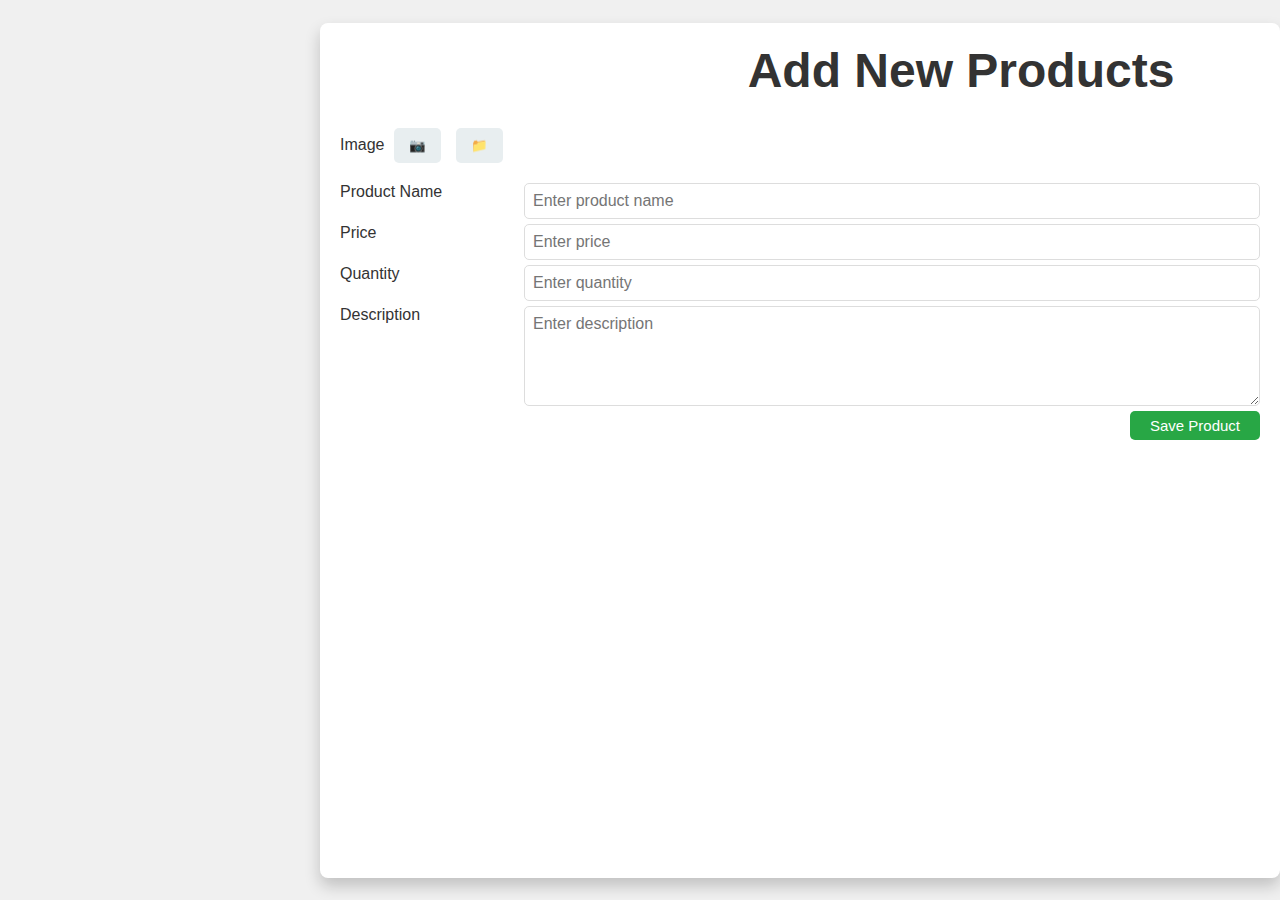
==== addProduct.html @ 186d90db "trial" ====
<!DOCTYPE html>
<html lang="en">
<head>
    <meta charset="UTF-8">
    <meta name="viewport" content="width=device-width, initial-scale=1.0">
    <title>Add New Products</title>
    <link rel="stylesheet" href="addProduct.css">
</head>
<body>
    <div class="container">
        <header class="top-bar">
            <h1>Add New Products</h1>
        </header>

        <div class="product-form">
           
           
            <div class="image-upload">
                <label for="product-image">Image</label>
                <div class="upload-buttons">
                    <button class="upload-btn">📷</button>
                    <button class="folder-btn">📁</button>
                </div>
            </div>

            <div class="input-group">
                <label for="product-name">Product Name</label>
                <input type="text" id="product-name" placeholder="Enter product name">
            </div>

            <div class="input-group">
                <label for="price">Price</label>
                <input type="text" id="price" placeholder="Enter price">
            </div>

            <div class="input-group">
                <label for="quantity">Quantity</label>
                <input type="text" id="quantity" placeholder="Enter quantity">
            </div>

            <div class="input-group">
                <label for="description">Description</label>
                <textarea id="description" placeholder="Enter description"></textarea>
            </div>

            <div class="actions">
                <button class="save-btn">Save Product</button>
          
        </div> 
        </div>
    </div>

    <script src="addProduct.js"></script>
</body>
</html>
---- addProduct.css ----
* {
    margin: 0;
    padding: 0;
    box-sizing: border-box;
}

body {
    font-family: Arial, sans-serif;
    background-color: #f4f4f4;
}


.container {
    width: 80%;
    /* margin: 50px auto; */
    background-color: white;
    border-radius: 8px;
    box-shadow: 0 8px 16px rgba(0,0,0,0.2);
    padding: 20px;
    height:95%;
    /* adjust this to set position of whole container */
    margin-left:25%;    
}

.top-bar {
    text-align: center;
    margin-bottom: 30px;
}

header {
    font-size: 24px;
    color: #333;
    margin-left:35%;
    /* text-align:center; */
    /* background-color:blue; */
}

.product-form {
    display: flex;
    flex-direction: column;
    gap: 10px;
}

.image-upload {
    display: flex;
    align-items: center;
    gap: 10px;
    margin-bottom: 15px;
}

.image-upload label {
    font-size: 16px;
    color: #333;
}

.upload-buttons {
    display: flex;
    gap: 15px;
}

.upload-btn, .folder-btn {
    padding: 10px 15px;
    background-color: #e8eef0;
    /* color: white; */
    border: none;
    border-radius: 5px;
    cursor: pointer;
}
.upload-buttons i{
    transition:transform 0.3s ease;
}

.upload-buttons i:hover {
    /* background-color: #0056b3; */
    transform:scale(1.5,1.5);
}

.input-group {
    display: flex;
    flex-direction: row;
    justify-content: space-between;
    gap:8px;
}

.input-group label {
    margin-bottom: 5px;
    font-size: 16px;
    color: #333;
}

.input-group input, .input-group textarea {
    padding: 8px;
    font-size: 16px;
    border: 1px solid #ddd;
    border-radius: 5px;
    width: 80%;
    font-family: Arial, sans-serif;

}

.input-group textarea {
    resize: vertical;
    min-height: 100px;
}

#btn-container{
    display:flex;
    justify-content:center;
}

.actions {
    text-align: right;
}

.save-btn {
    padding: 6px 20px;
    background-color: #28a745;
    color: white;
    border: none;
    border-radius: 5px;
    cursor: pointer;
    font-size: 15px;
    margin-left:12px;
}

.save-btn:hover {
    background-color: #218838;
}




/* pop up css */
body {
    margin: 0;
    padding: 0;
    display: flex;
    align-items: center;
    justify-content: center;
    height: 100vh;
    background-color: #f0f0f0;
    font-family: Arial, sans-serif;
}

.btn-open-popup {
    padding: 12px 24px;
    font-size: 18px;
    background-color: green;
    color: #fff;
    border: none;
    border-radius: 8px;
    cursor: pointer;
    transition: background-color 0.3s ease;
}

.btn-open-popup:hover {
    background-color: #4caf50;
}

.overlay-container {
    display: none;
    position: fixed;
    top: 0;
    left: 0;
    width: 100%;
    height: 100%;
    background: rgba(0, 0, 0, 0.6);
    justify-content: center;
    align-items: center;
    opacity: 0;
    transition: opacity 0.3s ease;

}

#product-popup{
    height:92% !important;
    width:50% !important;
}

.popup-box {
    background: #fff;
    padding: 24px;
    border-radius: 12px;
    box-shadow: 0 0 20px rgba(0, 0, 0, 0.4);
    width: 620px;

    /* text-align: center; */
    opacity: 0;
    transform: scale(0.8);
    animation: fadeInUp 0.5s ease-out forwards;
    display:flex;
    flex-direction:column;
}

.product-form{
    display: flex;
    flex-direction: column;
    gap:5px;
}

.form-label {
    margin-bottom: 10px;
    font-size: 16px;
    color: #444;
    text-align: left;
    font-weight: bold;
}

.form-input {
    padding: 10px;
    margin-bottom: 20px;
    border: 1px solid #ccc;
    border-radius: 8px;
    font-size: 16px;
    width: 100%;
    box-sizing: border-box;
}

.btn-submit,
.btn-close-popup {
    padding: 12px 24px;
    border: none;
    border-radius: 8px;
    cursor: pointer;
    transition: background-color 0.3s ease, color 0.3s ease;
    margin-right:12px;

   
    
}

.btn-submit {
    background-color: green;
    color: #fff;
}

.btn-close-popup {
    /* margin-top: 12px;
    background-color: #e74c3c;
    color: #fff;
    width:25%; */
    padding: 10px 20px;
    background-color: #dc1212;
    color: white;
    border: none;
    border-radius: 5px;
    cursor: pointer;
    font-size: 15px;
    margin-right:12px;
}



/* Keyframes for fadeInUp animation */
@keyframes fadeInUp {
    from {
        opacity: 0;
        transform: translateY(20px);
    }

    to {
        opacity: 1;
        transform: translateY(0);
    }
}

/* Animation for popup */
.overlay-container.show {
    display: flex;
    opacity: 1;
}
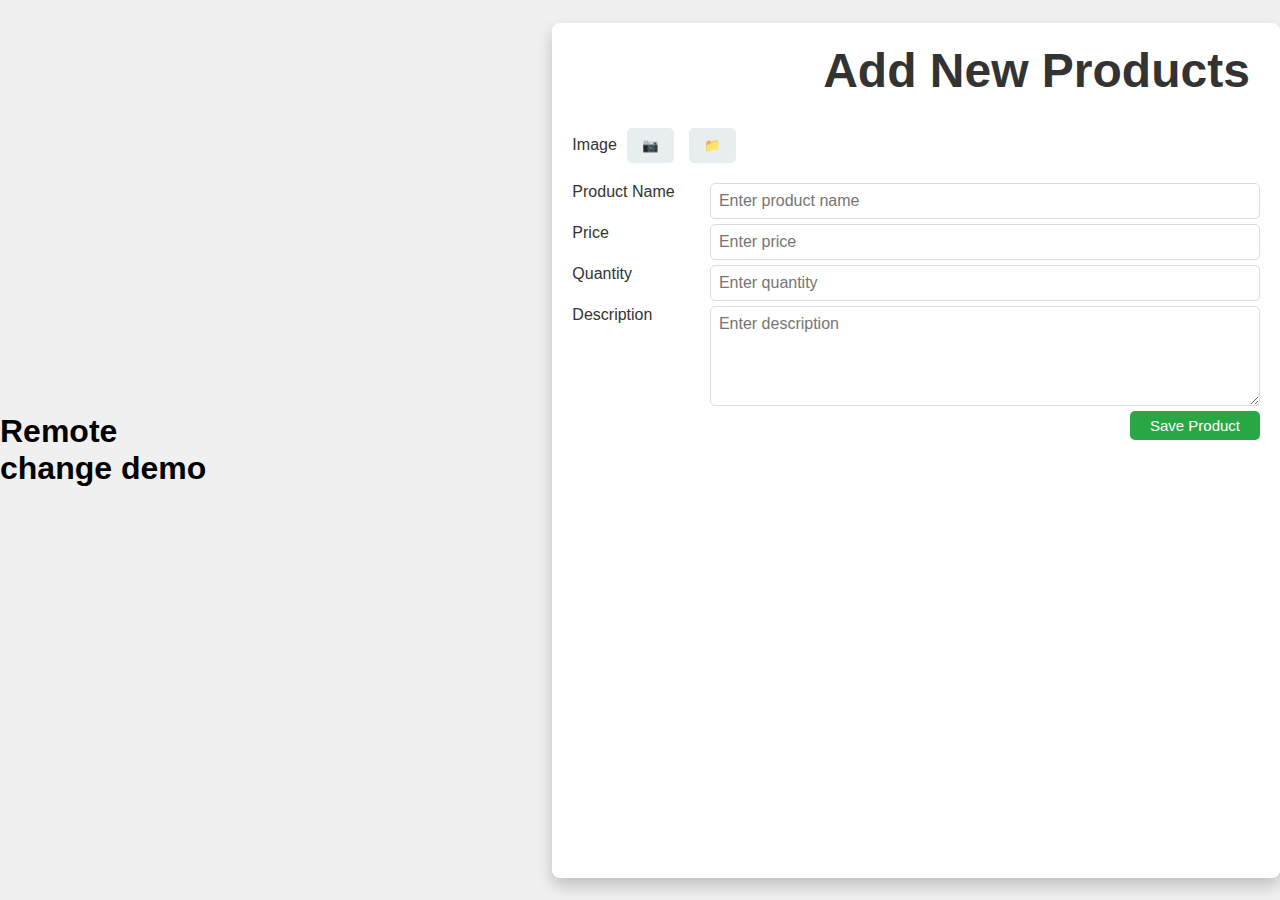
==== commit 64475af2: "remote change" ====
--- a/addProduct.html
+++ b/addProduct.html
@@ -7,6 +7,7 @@
     <link rel="stylesheet" href="addProduct.css">
 </head>
 <body>
+    <h1> Remote change demo</h1>
     <div class="container">
         <header class="top-bar">
             <h1>Add New Products</h1>
@@ -52,4 +53,4 @@
 
     <script src="addProduct.js"></script>
 </body>
-</html> +</html> 
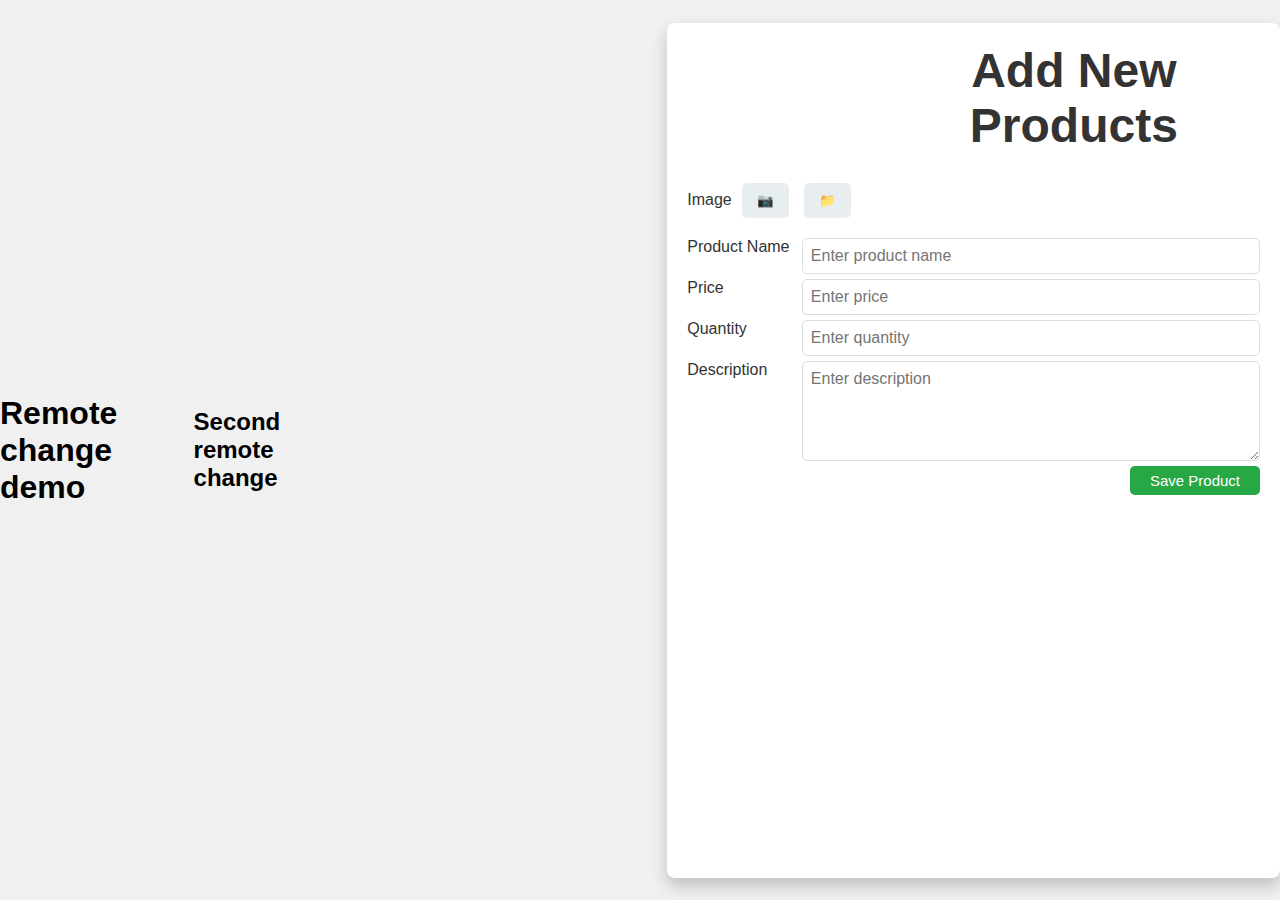
==== commit 65db352a: "remote 2" ====
--- a/addProduct.html
+++ b/addProduct.html
@@ -8,6 +8,7 @@
 </head>
 <body>
     <h1> Remote change demo</h1>
+    <h2>Second remote change</h2>
     <div class="container">
         <header class="top-bar">
             <h1>Add New Products</h1>
